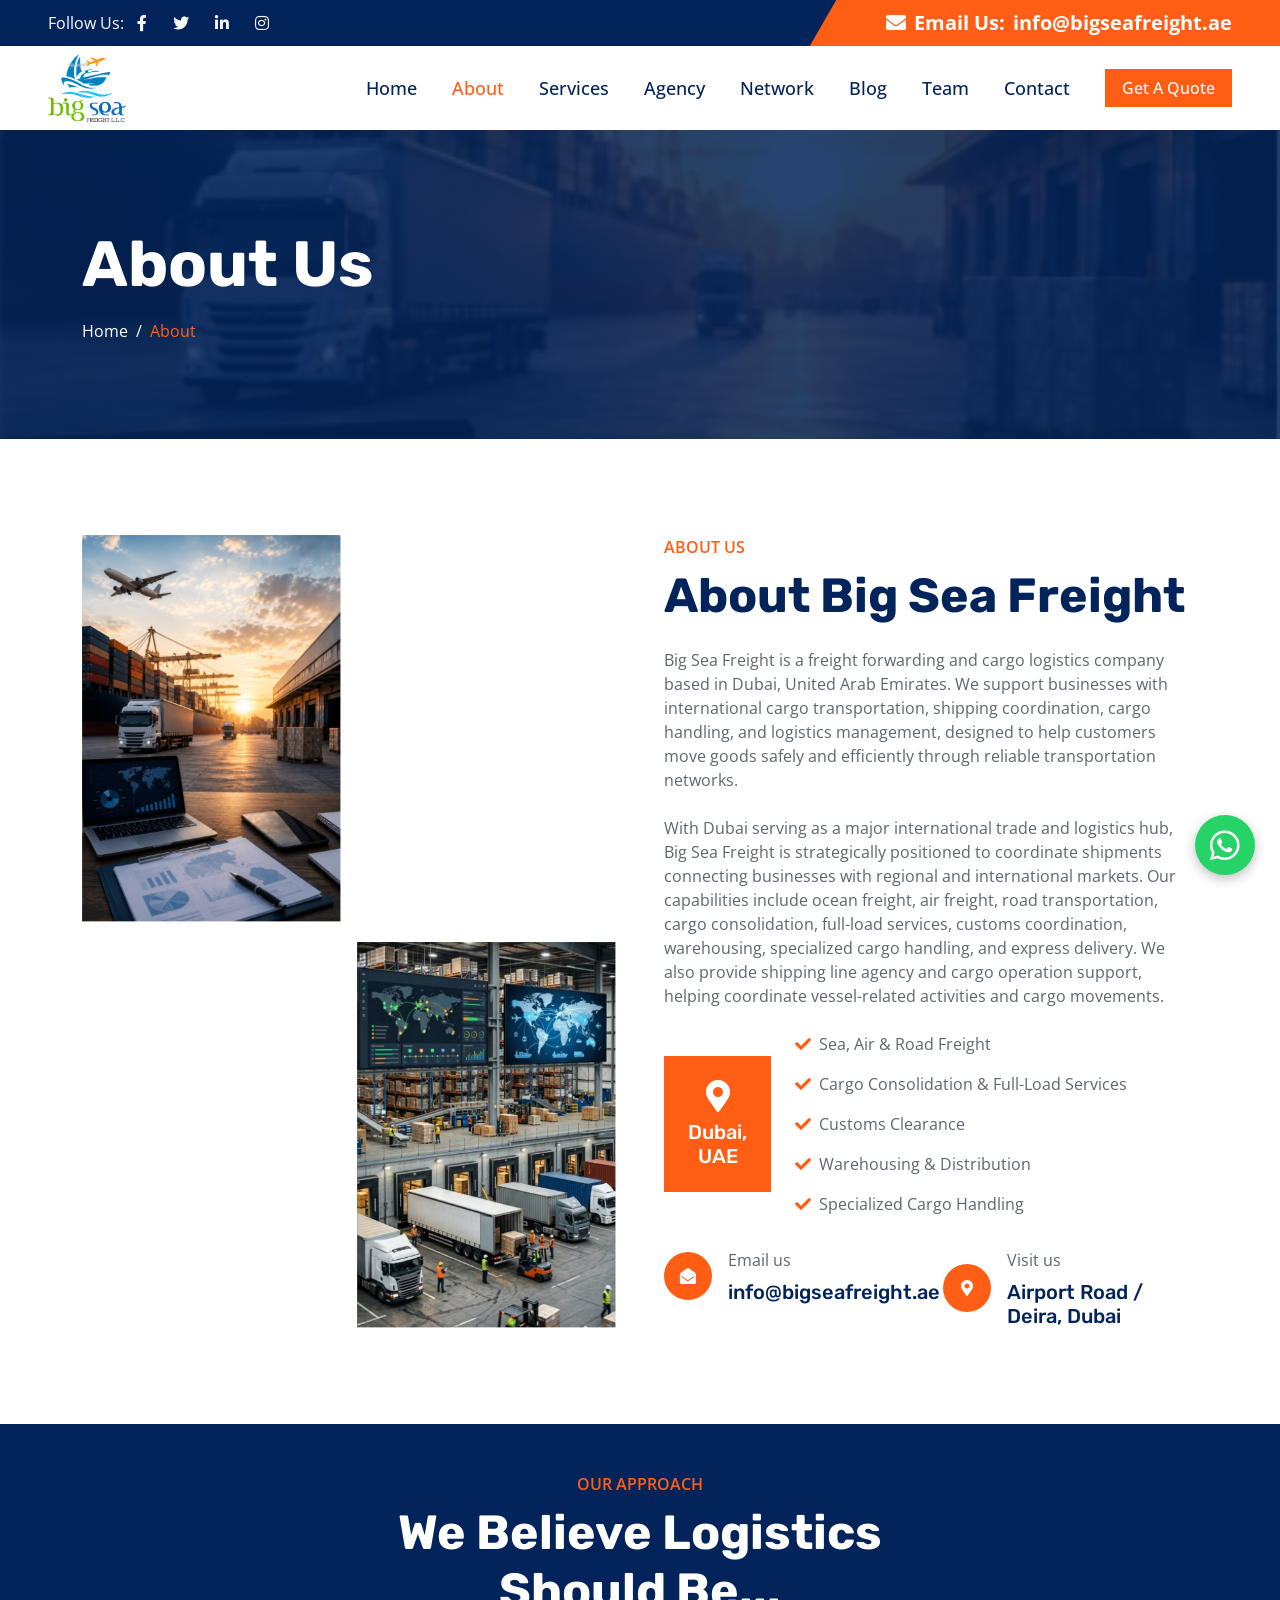
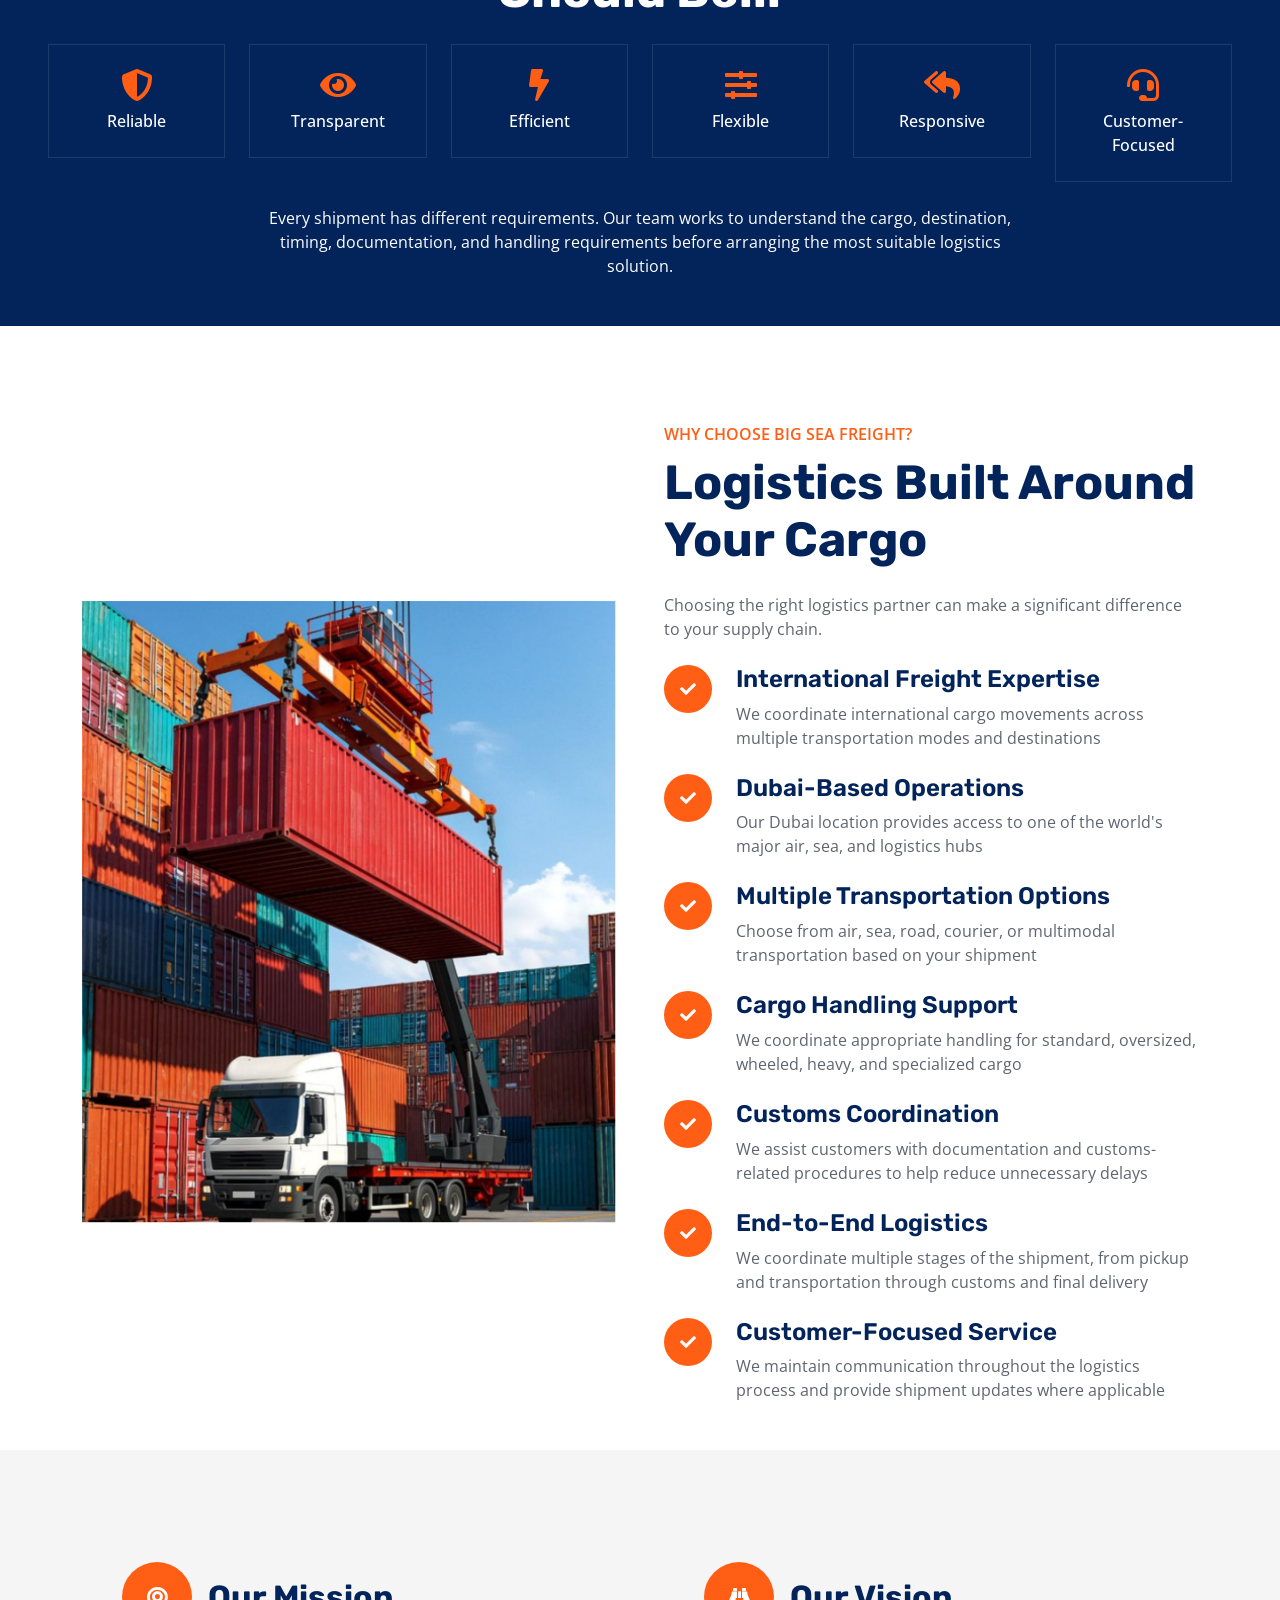
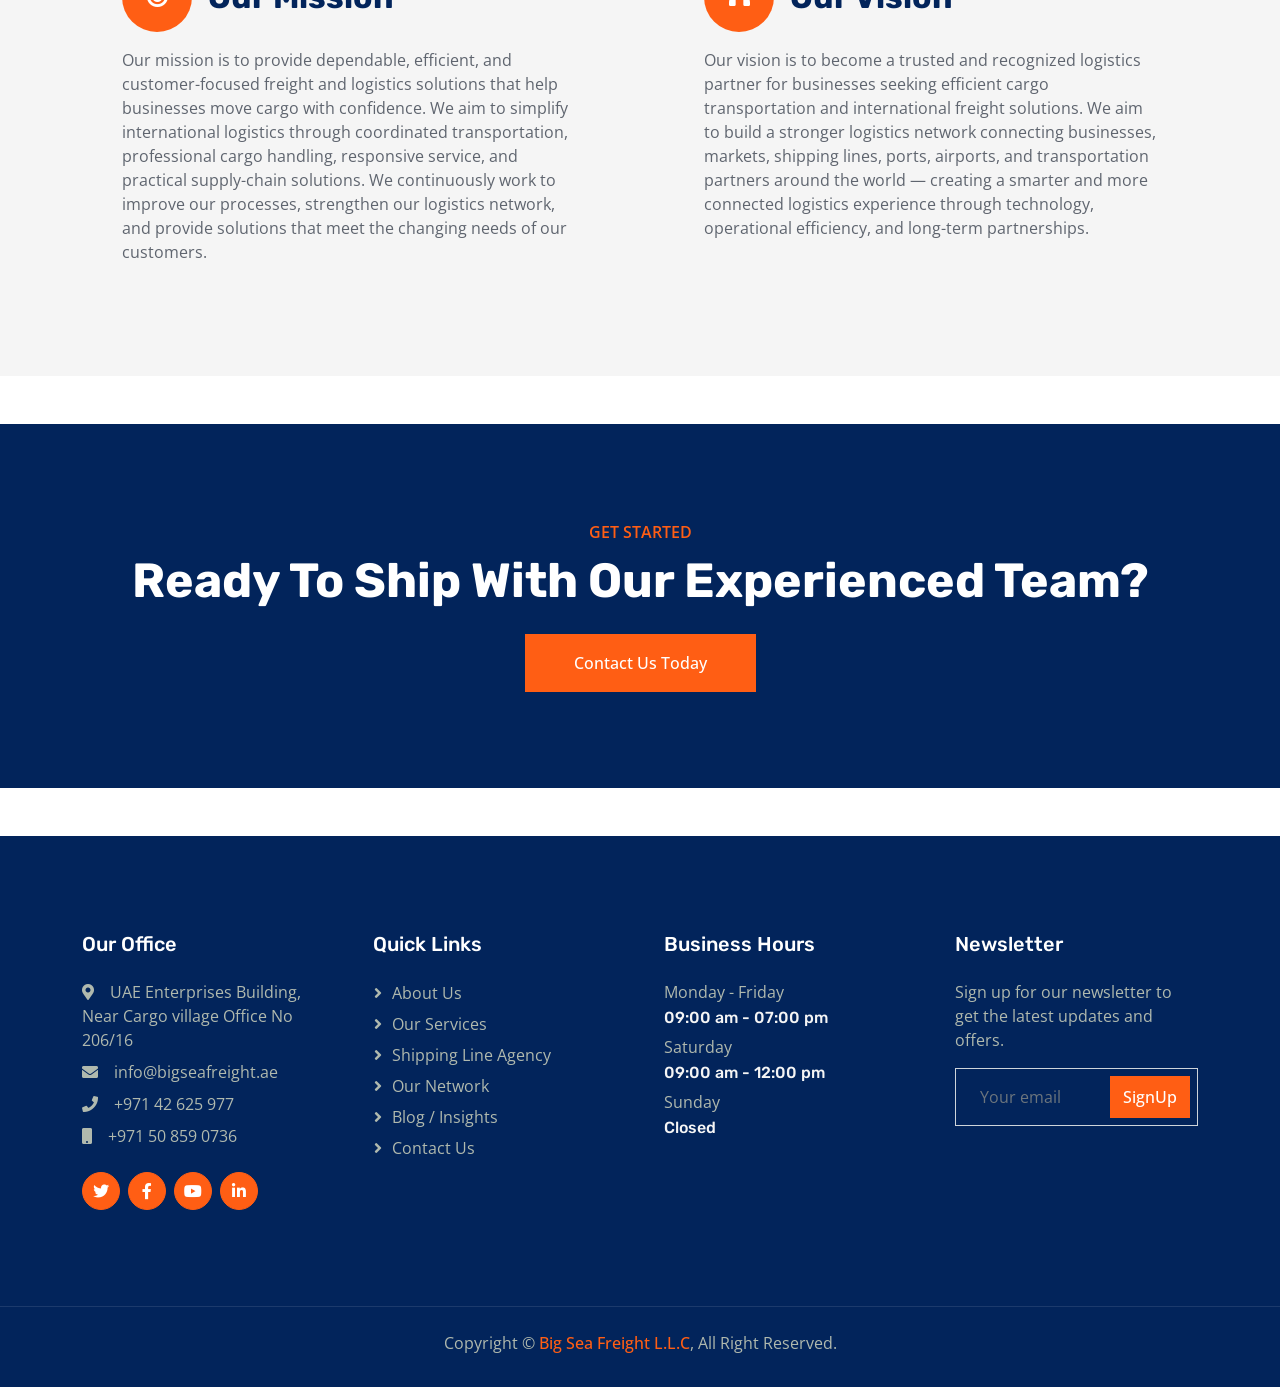
==== about.html @ 1bedec42 "Replace repository files with latest local files" ====
<!DOCTYPE html>
<html lang="en">

<head>
    <meta charset="utf-8">
    <title>About Us - Big Sea Freight</title>
    <meta content="width=device-width, initial-scale=1.0" name="viewport">
    <meta content="Big Sea Freight is a Dubai-based freight forwarding and cargo logistics company supporting international shipping, shipping line agency, and end-to-end logistics." name="description">

    <!-- Favicon -->
    <link href="img/favicon.ico" rel="icon">
    <link href="img/apple-touch-icon.png" rel="apple-touch-icon">

    <!-- Google Web Fonts -->
    <link rel="preconnect" href="https://fonts.googleapis.com">
    <link rel="preconnect" href="https://fonts.gstatic.com" crossorigin>
    <link href="https://fonts.googleapis.com/css2?family=Open+Sans:wght@400;500;600&family=Rubik:wght@500;600;700&display=swap" rel="stylesheet">

    <!-- Icon Font Stylesheet -->
    <link href="https://cdnjs.cloudflare.com/ajax/libs/font-awesome/5.10.0/css/all.min.css" rel="stylesheet">
    <link href="https://cdn.jsdelivr.net/npm/bootstrap-icons@1.4.1/font/bootstrap-icons.css" rel="stylesheet">

    <!-- Libraries Stylesheet -->
    <link href="lib/animate/animate.min.css" rel="stylesheet">

    <!-- Customized Bootstrap Stylesheet -->
    <link href="css/bootstrap.min.css" rel="stylesheet">

    <!-- Template Stylesheet -->
    <link href="css/style.css" rel="stylesheet">
</head>

<body>
    <!-- Spinner Start -->
    <div id="spinner" class="show bg-white position-fixed translate-middle w-100 vh-100 top-50 start-50 d-flex align-items-center justify-content-center">
        <div class="spinner-border text-primary" role="status" style="width: 3rem; height: 3rem;"></div>
    </div>
    <!-- Spinner End -->


    <!-- Topbar Start -->
    <div class="container-fluid bg-dark px-0">
        <div class="row g-0 d-none d-lg-flex">
            <div class="col-lg-6 ps-5 text-start">
                <div class="h-100 d-inline-flex align-items-center text-white">
                    <span>Follow Us:</span>
                    <a class="btn btn-link text-light" href=""><i class="fab fa-facebook-f"></i></a>
                    <a class="btn btn-link text-light" href=""><i class="fab fa-twitter"></i></a>
                    <a class="btn btn-link text-light" href=""><i class="fab fa-linkedin-in"></i></a>
                    <a class="btn btn-link text-light" href=""><i class="fab fa-instagram"></i></a>
                </div>
            </div>
            <div class="col-lg-6 text-end">
                <div class="h-100 topbar-right d-inline-flex align-items-center text-white py-2 px-5">
                    <span class="fs-5 fw-bold me-2"><i class="fa fa-envelope me-2"></i>Email Us:</span>

                    <span class="fs-5 fw-bold">info@bigseafreight.ae</span>

                </div>
            </div>
        </div>
    </div>
    <!-- Topbar End -->


    <!-- Navbar Start -->
    <nav class="navbar navbar-expand-lg bg-white navbar-light sticky-top py-0 pe-5">
        <a href="index.html" class="navbar-brand logo-brand ps-5 me-0">
            <img src="img/logo.png" alt="Big Sea Freight L.L.C" class="logo-img">
        </a>
        <button type="button" class="navbar-toggler me-0" data-bs-toggle="collapse" data-bs-target="#navbarCollapse">
            <span class="navbar-toggler-icon"></span>
        </button>
        <div class="collapse navbar-collapse" id="navbarCollapse">
            <div class="navbar-nav ms-auto p-4 p-lg-0">
                <a href="index.html" class="nav-item nav-link">Home</a>
                <a href="about.html" class="nav-item nav-link active">About</a>
                <a href="service.html" class="nav-item nav-link">Services</a>
                <a href="shipping-line-agency.html" class="nav-item nav-link">Agency</a>
                <a href="project.html" class="nav-item nav-link">Network</a>
                <a href="blog.html" class="nav-item nav-link">Blog</a>
                <a href="team.html" class="nav-item nav-link">Team</a>
                <a href="contact.html" class="nav-item nav-link">Contact</a>
            </div>
            <a href="contact.html" class="btn btn-primary px-3 d-none d-lg-block">Get A Quote</a>
        </div>
    </nav>
    <!-- Navbar End -->


    <!-- Header Start -->
    <div class="container-fluid page-header py-5 mb-5" style="background: linear-gradient(rgba(2, 36, 91, .85), rgba(2, 36, 91, .85)), url(img/about-1.jpg) center center / cover no-repeat;">
        <div class="container py-5">
            <h1 class="display-3 text-white mb-3">About Us</h1>
            <nav aria-label="breadcrumb">
                <ol class="breadcrumb mb-0">
                    <li class="breadcrumb-item"><a class="text-white" href="index.html">Home</a></li>
                    <li class="breadcrumb-item text-primary active" aria-current="page">About</li>
                </ol>
            </nav>
        </div>
    </div>
    <!-- Header End -->

    <!-- About Start -->
    <div class="container-fluid py-5">
        <div class="container">
            <div class="row g-5">
                <div class="col-lg-6">
                    <div class="row gx-3 h-100">
                        <div class="col-6 align-self-start wow fadeInUp" data-wow-delay="0.1s">
                            <img class="img-fluid" src="img/about-1.jpg">
                        </div>
                        <div class="col-6 align-self-end wow fadeInDown" data-wow-delay="0.1s">
                            <img class="img-fluid" src="img/about-2.jpg">
                        </div>
                    </div>
                </div>
                <div class="col-lg-6 wow fadeIn" data-wow-delay="0.5s">
                    <p class="fw-medium text-uppercase text-primary mb-2">About Us</p>
                    <h1 class="display-5 mb-4">About Big Sea Freight</h1>
                    <p class="mb-4">Big Sea Freight is a freight forwarding and cargo logistics company based in Dubai, United Arab Emirates. We support businesses with international cargo transportation, shipping coordination, cargo handling, and logistics management, designed to help customers move goods safely and efficiently through reliable transportation networks.</p>
                    <p class="mb-4">With Dubai serving as a major international trade and logistics hub, Big Sea Freight is strategically positioned to coordinate shipments connecting businesses with regional and international markets. Our capabilities include ocean freight, air freight, road transportation, cargo consolidation, full-load services, customs coordination, warehousing, specialized cargo handling, and express delivery. We also provide shipping line agency and cargo operation support, helping coordinate vessel-related activities and cargo movements.</p>
                    <div class="d-flex align-items-center mb-4">
                        <div class="flex-shrink-0 bg-primary p-4 text-center">
                            <i class="fa fa-map-marker-alt fa-2x text-white mb-2"></i>
                            <h5 class="text-white mb-0">Dubai,</h5>
                            <h5 class="text-white mb-0">UAE</h5>
                        </div>
                        <div class="ms-4">
                            <p><i class="fa fa-check text-primary me-2"></i>Sea, Air & Road Freight</p>
                            <p><i class="fa fa-check text-primary me-2"></i>Cargo Consolidation & Full-Load Services</p>
                            <p><i class="fa fa-check text-primary me-2"></i>Customs Clearance</p>
                            <p><i class="fa fa-check text-primary me-2"></i>Warehousing & Distribution</p>
                            <p class="mb-0"><i class="fa fa-check text-primary me-2"></i>Specialized Cargo Handling</p>
                        </div>
                    </div>
                    <div class="row pt-2">
                        <div class="col-sm-6">
                            <div class="d-flex align-items-center">
                                <div class="flex-shrink-0 btn-lg-square rounded-circle bg-primary">
                                    <i class="fa fa-envelope-open text-white"></i>
                                </div>
                                <div class="ms-3">
                                    <p class="mb-2">Email us</p>

                                    <h5 class="mb-0">info@bigseafreight.ae</h5>

                                </div>
                            </div>
                        </div>
                        <div class="col-sm-6">
                            <div class="d-flex align-items-center">
                                <div class="flex-shrink-0 btn-lg-square rounded-circle bg-primary">
                                    <i class="fa fa-map-marker-alt text-white"></i>
                                </div>
                                <div class="ms-3">
                                    <p class="mb-2">Visit us</p>
                                    <h5 class="mb-0">Airport Road / Deira, Dubai</h5>
                                </div>
                            </div>
                        </div>
                    </div>
                </div>
            </div>
        </div>
    </div>
    <!-- About End -->


    <!-- Facts / Approach Start -->
    <div class="container-fluid facts my-5 p-5">
        <div class="text-center mx-auto pb-4" style="max-width: 600px;">
            <p class="fw-medium text-uppercase text-primary mb-2">Our Approach</p>
            <h1 class="display-5 text-white mb-0">We Believe Logistics Should Be...</h1>
        </div>
        <div class="row g-4">
            <div class="col-6 col-md-4 col-xl-2 wow fadeIn" data-wow-delay="0.1s">
                <div class="text-center border p-4">
                    <i class="fa fa-shield-alt fa-2x text-primary mb-2"></i>
                    <span class="fs-6 fw-semi-bold text-white d-block">Reliable</span>
                </div>
            </div>
            <div class="col-6 col-md-4 col-xl-2 wow fadeIn" data-wow-delay="0.2s">
                <div class="text-center border p-4">
                    <i class="fa fa-eye fa-2x text-primary mb-2"></i>
                    <span class="fs-6 fw-semi-bold text-white d-block">Transparent</span>
                </div>
            </div>
            <div class="col-6 col-md-4 col-xl-2 wow fadeIn" data-wow-delay="0.3s">
                <div class="text-center border p-4">
                    <i class="fa fa-bolt fa-2x text-primary mb-2"></i>
                    <span class="fs-6 fw-semi-bold text-white d-block">Efficient</span>
                </div>
            </div>
            <div class="col-6 col-md-4 col-xl-2 wow fadeIn" data-wow-delay="0.4s">
                <div class="text-center border p-4">
                    <i class="fa fa-sliders-h fa-2x text-primary mb-2"></i>
                    <span class="fs-6 fw-semi-bold text-white d-block">Flexible</span>
                </div>
            </div>
            <div class="col-6 col-md-4 col-xl-2 wow fadeIn" data-wow-delay="0.5s">
                <div class="text-center border p-4">
                    <i class="fa fa-reply-all fa-2x text-primary mb-2"></i>
                    <span class="fs-6 fw-semi-bold text-white d-block">Responsive</span>
                </div>
            </div>
            <div class="col-6 col-md-4 col-xl-2 wow fadeIn" data-wow-delay="0.6s">
                <div class="text-center border p-4">
                    <i class="fa fa-headset fa-2x text-primary mb-2"></i>
                    <span class="fs-6 fw-semi-bold text-white d-block">Customer-Focused</span>
                </div>
            </div>
        </div>
        <p class="text-white text-center mx-auto mt-4 mb-0" style="max-width: 750px;">Every shipment has different requirements. Our team works to understand the cargo, destination, timing, documentation, and handling requirements before arranging the most suitable logistics solution.</p>
    </div>
    <!-- Facts / Approach End -->


    <!-- Features Start -->
    <div class="container-fluid py-5">
        <div class="container">
            <div class="row g-5 align-items-center">
                <div class="col-lg-6 wow fadeInUp" data-wow-delay="0.1s">
                    <img class="img-fluid w-100" src="img/feature.jpg" alt="">
                </div>
                <div class="col-lg-6 wow fadeInUp" data-wow-delay="0.5s">
                    <p class="fw-medium text-uppercase text-primary mb-2">Why Choose Big Sea Freight?</p>
                    <h1 class="display-5 mb-4">Logistics Built Around Your Cargo</h1>
                    <p class="mb-4">Choosing the right logistics partner can make a significant difference to your supply chain.</p>
                    <div class="row gy-4">
                        <div class="col-12">
                            <div class="d-flex">
                                <div class="flex-shrink-0 btn-lg-square rounded-circle bg-primary">
                                    <i class="fa fa-check text-white"></i>
                                </div>
                                <div class="ms-4">
                                    <h4>International Freight Expertise</h4>
                                    <span>We coordinate international cargo movements across multiple transportation modes and destinations</span>
                                </div>
                            </div>
                        </div>
                        <div class="col-12">
                            <div class="d-flex">
                                <div class="flex-shrink-0 btn-lg-square rounded-circle bg-primary">
                                    <i class="fa fa-check text-white"></i>
                                </div>
                                <div class="ms-4">
                                    <h4>Dubai-Based Operations</h4>
                                    <span>Our Dubai location provides access to one of the world's major air, sea, and logistics hubs</span>
                                </div>
                            </div>
                        </div>
                        <div class="col-12">
                            <div class="d-flex">
                                <div class="flex-shrink-0 btn-lg-square rounded-circle bg-primary">
                                    <i class="fa fa-check text-white"></i>
                                </div>
                                <div class="ms-4">
                                    <h4>Multiple Transportation Options</h4>
                                    <span>Choose from air, sea, road, courier, or multimodal transportation based on your shipment</span>
                                </div>
                            </div>
                        </div>
                        <div class="col-12">
                            <div class="d-flex">
                                <div class="flex-shrink-0 btn-lg-square rounded-circle bg-primary">
                                    <i class="fa fa-check text-white"></i>
                                </div>
                                <div class="ms-4">
                                    <h4>Cargo Handling Support</h4>
                                    <span>We coordinate appropriate handling for standard, oversized, wheeled, heavy, and specialized cargo</span>
                                </div>
                            </div>
                        </div>
                        <div class="col-12">
                            <div class="d-flex">
                                <div class="flex-shrink-0 btn-lg-square rounded-circle bg-primary">
                                    <i class="fa fa-check text-white"></i>
                                </div>
                                <div class="ms-4">
                                    <h4>Customs Coordination</h4>
                                    <span>We assist customers with documentation and customs-related procedures to help reduce unnecessary delays</span>
                                </div>
                            </div>
                        </div>
                        <div class="col-12">
                            <div class="d-flex">
                                <div class="flex-shrink-0 btn-lg-square rounded-circle bg-primary">
                                    <i class="fa fa-check text-white"></i>
                                </div>
                                <div class="ms-4">
                                    <h4>End-to-End Logistics</h4>
                                    <span>We coordinate multiple stages of the shipment, from pickup and transportation through customs and final delivery</span>
                                </div>
                            </div>
                        </div>
                        <div class="col-12">
                            <div class="d-flex">
                                <div class="flex-shrink-0 btn-lg-square rounded-circle bg-primary">
                                    <i class="fa fa-check text-white"></i>
                                </div>
                                <div class="ms-4">
                                    <h4>Customer-Focused Service</h4>
                                    <span>We maintain communication throughout the logistics process and provide shipment updates where applicable</span>
                                </div>
                            </div>
                        </div>
                    </div>
                </div>
            </div>
        </div>
    </div>
    <!-- Features End -->


    <!-- Mission & Vision Start -->
    <div class="container-fluid py-5 bg-light">
        <div class="container py-4">
            <div class="row g-5">
                <div class="col-lg-6 wow fadeInUp" data-wow-delay="0.1s">
                    <div class="service-block h-100">
                        <div class="d-flex align-items-center mb-3">
                            <div class="icon-circle me-3">
                                <i class="fa fa-bullseye fa-lg text-white"></i>
                            </div>
                            <h2 class="mb-0">Our Mission</h2>
                        </div>
                        <p class="mb-0">Our mission is to provide dependable, efficient, and customer-focused freight and logistics solutions that help businesses move cargo with confidence. We aim to simplify international logistics through coordinated transportation, professional cargo handling, responsive service, and practical supply-chain solutions. We continuously work to improve our processes, strengthen our logistics network, and provide solutions that meet the changing needs of our customers.</p>
                    </div>
                </div>
                <div class="col-lg-6 wow fadeInUp" data-wow-delay="0.3s">
                    <div class="service-block h-100">
                        <div class="d-flex align-items-center mb-3">
                            <div class="icon-circle me-3">
                                <i class="fa fa-binoculars fa-lg text-white"></i>
                            </div>
                            <h2 class="mb-0">Our Vision</h2>
                        </div>
                        <p class="mb-0">Our vision is to become a trusted and recognized logistics partner for businesses seeking efficient cargo transportation and international freight solutions. We aim to build a stronger logistics network connecting businesses, markets, shipping lines, ports, airports, and transportation partners around the world — creating a smarter and more connected logistics experience through technology, operational efficiency, and long-term partnerships.</p>
                    </div>
                </div>
            </div>
        </div>
    </div>
    <!-- Mission & Vision End -->


    <!-- CTA Start -->
    <div class="container-fluid bg-dark py-5 my-5">
        <div class="container py-5 text-center">
            <p class="fw-medium text-uppercase text-primary mb-2">Get Started</p>
            <h1 class="display-5 text-white mb-4">Ready To Ship With Our Experienced Team?</h1>
            <a href="contact.html" class="btn btn-primary py-3 px-5">Contact Us Today</a>
        </div>
    </div>
    <!-- CTA End -->


    <a href="https://wa.me/+971508590736"

       class="whatsapp-btn"
       target="_blank"
       aria-label="Chat on WhatsApp">

        <i class="fab fa-whatsapp"></i>

    </a>

    <!-- Footer Start -->
    <div class="container-fluid bg-dark footer mt-5 py-5 wow fadeIn" data-wow-delay="0.1s">
        <div class="container py-5">
            <div class="row g-5">
                <div class="col-lg-3 col-md-6">
                    <h5 class="text-white mb-4">Our Office</h5>

                    <p class="mb-2"><i class="fa fa-map-marker-alt me-3"></i>UAE Enterprises Building,
                    Near Cargo village Office No 206/16</p>
                    <p class="mb-2"><i class="fa fa-envelope me-3"></i>info@bigseafreight.ae</p>
                    <p class="mb-2"><i class="fa fa-phone me-3"></i>+971 42 625 977</p>
                    <p class="mb-2"><i class="fa fa-mobile me-3"></i>+971 50 859 0736</p>

                    <div class="d-flex pt-3">
                        <a class="btn btn-square btn-primary rounded-circle me-2" href=""><i class="fab fa-twitter"></i></a>
                        <a class="btn btn-square btn-primary rounded-circle me-2" href=""><i class="fab fa-facebook-f"></i></a>
                        <a class="btn btn-square btn-primary rounded-circle me-2" href=""><i class="fab fa-youtube"></i></a>
                        <a class="btn btn-square btn-primary rounded-circle me-2" href=""><i class="fab fa-linkedin-in"></i></a>
                    </div>
                </div>
                <div class="col-lg-3 col-md-6">
                    <h5 class="text-white mb-4">Quick Links</h5>
                    <a class="btn btn-link" href="about.html">About Us</a>
                    <a class="btn btn-link" href="service.html">Our Services</a>
                    <a class="btn btn-link" href="shipping-line-agency.html">Shipping Line Agency</a>
                    <a class="btn btn-link" href="project.html">Our Network</a>
                    <a class="btn btn-link" href="blog.html">Blog / Insights</a>
                    <a class="btn btn-link" href="contact.html">Contact Us</a>
                </div>
                <div class="col-lg-3 col-md-6">
                    <h5 class="text-white mb-4">Business Hours</h5>
                    <p class="mb-1">Monday - Friday</p>
                    <h6 class="text-light">09:00 am - 07:00 pm</h6>
                    <p class="mb-1">Saturday</p>
                    <h6 class="text-light">09:00 am - 12:00 pm</h6>
                    <p class="mb-1">Sunday</p>
                    <h6 class="text-light">Closed</h6>
                </div>
                <div class="col-lg-3 col-md-6">
                    <h5 class="text-white mb-4">Newsletter</h5>
                    <p>Sign up for our newsletter to get the latest updates and offers.</p>
                    <div class="position-relative w-100">
                        <input class="form-control bg-transparent w-100 py-3 ps-4 pe-5" type="text" placeholder="Your email">
                        <button type="button" class="btn btn-primary py-2 position-absolute top-0 end-0 mt-2 me-2">SignUp</button>
                    </div>
                </div>
            </div>
        </div>
    </div>
    <!-- Footer End -->


    <!-- Copyright Start -->
    <div class="container-fluid copyright bg-dark py-4">
        <div class="container text-center">
            <p class="mb-2">Copyright &copy; <a class="fw-semi-bold" href="index.html">Big Sea Freight L.L.C</a>, All Right Reserved.</p>
            <!--/*** The author’s attribution link below must remain intact on your website. ***/-->
            <!--/*** If you wish to remove this credit link, please purchase the Pro Version from https://htmlcodex.com/downloading/?item=2628 ***/-->
            <!-- <p class="mb-0">Designed By <a class="fw-semi-bold" href="https://htmlcodex.com">HTML Codex</a></p> -->
        </div>
    </div>
    <!-- Copyright End -->


    <!-- Back to Top -->
    <a href="#" class="btn btn-lg btn-primary btn-lg-square rounded-circle back-to-top"><i class="bi bi-arrow-up"></i></a>


    <!-- JavaScript Libraries -->
    <script src="https://code.jquery.com/jquery-3.4.1.min.js"></script>
    <script src="https://cdn.jsdelivr.net/npm/bootstrap@5.0.0/dist/js/bootstrap.bundle.min.js"></script>
    <script src="lib/wow/wow.min.js"></script>
    <script src="lib/easing/easing.min.js"></script>
    <script src="lib/waypoints/waypoints.min.js"></script>

    <!-- Template Javascript -->
    <script src="js/main.js"></script>
</body>

</html>
---- css/style.css ----
/********** Template CSS **********/
:root {
    --primary: #FF5E14;
    --secondary: #5F656F;
    --light: #F5F5F5;
    --dark: #02245B;
}

.back-to-top {
    position: fixed;
    display: none;
    right: 30px;
    bottom: 30px;
    z-index: 99;
}

h1,
h2,
.h1,
.h2,
.fw-bold {
    font-weight: 700 !important;
}

h3,
h4,
.h3,
.h4,
.fw-medium {
    font-weight: 600 !important;
}

h5,
h6,
.h5,
.h6,
.fw-semi-bold {
    font-weight: 500 !important;
}


/*** Spinner ***/
#spinner {
    opacity: 0;
    visibility: hidden;
    transition: opacity .5s ease-out, visibility 0s linear .5s;
    z-index: 99999;
}

#spinner.show {
    transition: opacity .5s ease-out, visibility 0s linear 0s;
    visibility: visible;
    opacity: 1;
}








/* WhatsApp Floating Button */
.whatsapp-btn {
    position: fixed;

    right: 25px;
    bottom: 25px;

    width: 60px;
    height: 60px;

    background: #25D366;
    color: #fff;

    border-radius: 50%;

    display: flex;
    align-items: center;
    justify-content: center;

    text-decoration: none;

    font-size: 34px;

    box-shadow: 0 4px 12px rgba(0, 0, 0, 0.25);

    z-index: 9999;

    transition: all 0.3s ease;
}


/* Hover Effect */
.whatsapp-btn:hover {
    background: #128C7E;
    transform: scale(1.1);
}


/* Mobile */
@media (max-width: 600px) {

    .whatsapp-btn {
        width: 55px;
        height: 55px;

        right: 18px;
        bottom: 18px;

        font-size: 30px;
    }

}














/*** Button ***/
.btn {
    transition: .5s;
    font-weight: 500;
}

.btn-primary,
.btn-outline-primary:hover {
    color: #FFFFFF;
}

.btn-square {
    width: 38px;
    height: 38px;
}

.btn-sm-square {
    width: 32px;
    height: 32px;
}

.btn-lg-square {
    width: 48px;
    height: 48px;
}

.btn-square,
.btn-sm-square,
.btn-lg-square {
    padding: 0;
    display: flex;
    align-items: center;
    justify-content: center;
    font-weight: normal;
}


.topbar-right {
    position: relative;
    background: var(--primary);
}

.topbar-right::before {
    position: absolute;
    content: "";
    width: 30px;
    height: 100%;
    top: 0;
    left: -15px;
    transform: skewX(-30deg);
    background-color: var(--primary);
}


/*** Navbar ***/
.navbar.sticky-top {
    top: -100px;
    transition: .5s;
}

.navbar .navbar-brand {
    position: relative;
    padding-right: 50px;
    height: 75px;
    display: flex;
    align-items: center;
    background: var(--primary);
}

.navbar .navbar-brand::after {
    position: absolute;
    content: "";
    width: 50px;
    height: 100%;
    top: 0;
    right: -25px;
    transform: skewX(-30deg);
    background-color: var(--primary);
}

.navbar .navbar-nav .nav-link {
    margin-right: 35px;
    padding: 20px 0;
    color: var(--dark);
    font-size: 18px;
    font-weight: 500;
    outline: none;
}

.navbar .navbar-nav .nav-link:hover,
.navbar .navbar-nav .nav-link.active {
    color: var(--primary);
}

.navbar .dropdown-toggle::after {
    border: none;
    content: "\f107";
    font-family: "Font Awesome 5 Free";
    font-weight: 900;
    vertical-align: middle;
    margin-left: 8px;
}

@media (max-width: 991.98px) {
    .navbar .navbar-nav .nav-link  {
        margin-right: 0;
        padding: 10px 0;
    }

    .navbar .navbar-nav {
        border-top: 1px solid #EEEEEE;
    }
}

@media (min-width: 992px) {
    .navbar .nav-item .dropdown-menu {
        display: block;
        border: none;
        margin-top: 0;
        top: 150%;
        opacity: 0;
        visibility: hidden;
        transition: .5s;
    }

    .navbar .nav-item:hover .dropdown-menu {
        top: 100%;
        visibility: visible;
        transition: .5s;
        opacity: 1;
    }
}


/*** Header ***/
.carousel-caption {
    top: 0;
    left: 0;
    right: 0;
    bottom: 0;
    display: flex;
    align-items: center;
    background: linear-gradient(to right, rgba(2, 36, 91, 1) 0%, rgba(2, 36, 91, 0) 100%);
    z-index: 1;
}

.carousel-control-prev,
.carousel-control-next {
    width: 15%;
}

.carousel-control-prev-icon,
.carousel-control-next-icon {
    width: 3.5rem;
    height: 3.5rem;
    background-color: var(--primary);
    border: 15px solid var(--primary);
    border-radius: 3.5rem;
}

@media (max-width: 768px) {
    #header-carousel .carousel-item {
        position: relative;
        min-height: 450px;
    }
    
    #header-carousel .carousel-item img {
        position: absolute;
        width: 100%;
        height: 100%;
        object-fit: cover;
    }
}


/*** Facts ***/
.facts {
    position: relative;
    margin: 6rem 0;
    background: var(--dark);
}

.facts .border {
    border-color: rgba(255, 255, 255, .1) !important;
}


/*** Service ***/
.service-item {
    position: relative;
    margin: 65px 0 25px 0;
    box-shadow: 0 0 45px rgba(0, 0, 0, .07);
}

.service-item .service-img {
    position: absolute;
    padding: 12px;
    width: 130px;
    height: 130px;
    top: -65px;
    left: 50%;
    transform: translateX(-50%);
    background: #FFFFFF;
    box-shadow: 0 0 45px rgba(0, 0, 0, .09);
    z-index: 2;
}

.service-item .service-detail {
    position: absolute;
    width: 100%;
    height: 100%;
    top: 0;
    left: 0;
    overflow: hidden;
    z-index: 1;
}

.service-item .service-title {
    position: absolute;
    padding: 65px 30px 25px 30px;
    width: 100%;
    height: 100%;
    top: 0;
    left: 0;
    display: flex;
    flex-direction: column;
    align-items: center;
    justify-content: center;
    text-align: center;
    background: #FFFFFF;
    transition: .5s;
}

.service-item:hover .service-title {
    top: -100%;
}

.service-item .service-text {
    position: absolute;
    overflow: hidden;
    padding: 65px 30px 25px 30px;
    width: 100%;
    height: 100%;
    top: 100%;
    left: 0;
    display: flex;
    align-items: center;
    text-align: center;
    background: rgba(2, 36, 91, .7);
    transition: .5s;
}

.service-item:hover .service-text {
    top: 0;
}

.service-item .service-text::before {
    position: absolute;
    content: "";
    width: 100%;
    height: 100px;
    top: -100%;
    left: 0;
    transform: skewY(-12deg);
    background: #FFFFFF;
    transition: .5s;
}

.service-item:hover .service-text::before {
    top: -55px;
}

.service-item .btn {
    position: absolute;
    width: 130px;
    height: 50px;
    left: 50%;
    bottom: -25px;
    transform: translateX(-50%);
    display: flex;
    align-items: center;
    justify-content: center;
    color: var(--secondary);
    background: #FFFFFF;
    border: none;
    box-shadow: 0 0 45px rgba(0, 0, 0, .09);
    z-index: 2;
}

.service-item .btn:hover {
    color: #FFFFFF;
    background: var(--primary);
}


/*** Project ***/
.project-item {
    position: relative;
    display: block;
}

.project-item img {
    transition: .5s;
}

.project-item:hover img {
    margin-top: -60px;
}

.project-item .project-title {
    position: absolute;
    padding: 0 15px;
    width: 100%;
    height: 80px;
    bottom: -110px;
    left: 0;
    display: flex;
    align-items: center;
    justify-content: center;
    text-align: center;
    background: var(--dark);
    transition: .5s;
}

.project-item:hover .project-title  {
    bottom: -60px;
}

.project-item .project-title::before {
    position: absolute;
    content: "";
    width: 100%;
    height: 30px;
    top: -15px;
    left: 0;
    transform: skewY(-5deg);
    background: var(--dark);
    transition: .5s;
}


/*** Client ***/
.client-item {
    box-shadow: 0 0 45px rgba(0, 0, 0, .07);
}

.client-logo img {
    width: 100px;
}

.client-logo small {
    display: block;
}

.client-item a {
    transition: .5s;
}

.client-item a:hover {
    color: var(--primary);
    letter-spacing: 1px;
}


/*** Team ***/
.team-item .team-social {
    position: absolute;
    width: 100%;
    height: 100%;
    top: 0;
    left: -100%;
    display: flex;
    align-items: center;
    background: var(--primary);
    transition: .5s;
}

.team-item:hover .team-social {
    left: 0;
}


/*** Footer ***/
.footer {
    color: #B0B9AE;
}

.footer .btn.btn-link {
    display: block;
    margin-bottom: 5px;
    padding: 0;
    text-align: left;
    color: #B0B9AE;
    font-weight: normal;
    text-transform: capitalize;
    transition: .3s;
}

.footer .btn.btn-link::before {
    position: relative;
    content: "\f105";
    font-family: "Font Awesome 5 Free";
    font-weight: 900;
    margin-right: 10px;
}

.footer .btn.btn-link:hover {
    color: var(--light);
    letter-spacing: 1px;
    box-shadow: none;
}

.copyright {
    color: #B0B9AE;
    border-top: 1px solid rgba(255, 255, 255, .1);
}

/*** Inner Page Header (added) ***/
.page-header .breadcrumb-item a {
    color: #FFFFFF;
}
.page-header .breadcrumb-item.active {
    color: var(--primary);
}
.page-header .breadcrumb-item+.breadcrumb-item::before {
    color: #FFFFFF;
}


/*** Big Sea Freight Logo Brand (added) ***/
.navbar .navbar-brand.logo-brand {
    background: transparent;
    padding: 8px 30px 8px 0;
    height: auto;
}
.navbar .navbar-brand.logo-brand::after {
    display: none;
}
.navbar .navbar-brand.logo-brand .logo-img {
    height: 68px;
    width: auto;
    max-width: 220px;
    object-fit: contain;
}
@media (max-width: 991.98px) {
    .navbar .navbar-brand.logo-brand .logo-img {
        height: 54px;
    }
}
.footer .footer-logo {
    height: 60px;
    width: auto;
    margin-bottom: 1rem;
}
.service-item .sub-service-list {
    list-style: none;
    padding: 0;
    margin: 0 0 1rem 0;
    text-align: left;
}
.service-item .sub-service-list li {
    color: #fff;
    font-size: 14px;
    padding: 2px 0;
}
.service-block {
    background: var(--light);
    padding: 40px;
    height: 100%;
}
.service-block .icon-circle {
    width: 70px;
    height: 70px;
    min-width: 70px;
    border-radius: 50%;
    background: var(--primary);
    display: flex;
    align-items: center;
    justify-content: center;
}
.service-block ul.sub-list {
    list-style: none;
    padding: 0;
    margin: 0;
}
.service-block ul.sub-list li {
    padding: 6px 0;
    border-bottom: 1px dashed rgba(0,0,0,.08);
}
.service-block ul.sub-list li:last-child {
    border-bottom: none;
}

/* Category heading for grouped services */
.category-heading {
    border-left: 4px solid var(--primary);
    padding-left: 16px;
    margin-bottom: 2rem;
}

/* Compact mini service card (used for grouped services on Services page) */
.mini-service-card {
    background: var(--light);
    padding: 30px;
    height: 100%;
    border-top: 3px solid var(--primary);
    transition: .3s;
}
.mini-service-card:hover {
    box-shadow: 0 10px 30px rgba(2, 36, 91, .1);
    transform: translateY(-4px);
}
.mini-service-card .icon-circle-sm {
    width: 55px;
    height: 55px;
    min-width: 55px;
    border-radius: 50%;
    background: var(--dark);
    display: flex;
    align-items: center;
    justify-content: center;
    margin-bottom: 16px;
}
.mini-service-card ul.sub-list {
    list-style: none;
    padding: 0;
    margin: 12px 0 0 0;
}
.mini-service-card ul.sub-list li {
    padding: 4px 0;
    font-size: 14px;
    color: var(--secondary);
}

/* Inline process flow */
.process-flow {
    display: flex;
    flex-wrap: wrap;
    align-items: center;
    gap: 0;
    padding: 0;
    margin: 14px 0 0 0;
    list-style: none;
}
.process-flow li {
    background: #fff;
    border: 1px solid rgba(2,36,91,.12);
    color: var(--dark);
    font-size: 13px;
    font-weight: 600;
    padding: 6px 14px;
    border-radius: 20px;
    margin: 4px 6px 4px 0;
    white-space: nowrap;
}
.process-flow li i {
    color: var(--primary);
    margin-right: 6px;
}
.process-flow-arrow {
    color: var(--primary);
    margin: 0 2px;
    font-size: 13px;
}

/* Value / approach items */
.value-item {
    text-align: center;
    background: var(--light);
    padding: 30px 15px;
    height: 100%;
}
.value-item i {
    color: var(--primary);
    margin-bottom: 12px;
}

/* Agency capability list */
.agency-list {
    list-style: none;
    padding: 0;
    margin: 0;
}
.agency-list li {
    display: flex;
    align-items: flex-start;
    padding: 10px 0;
    border-bottom: 1px dashed rgba(255,255,255,.15);
    color: #fff;
}
.agency-list li i {
    color: var(--primary);
    margin-right: 12px;
    margin-top: 4px;
}
.agency-list li:last-child {
    border-bottom: none;
}

/* Blog cards */
.blog-card {
    background: #fff;
    box-shadow: 0 5px 20px rgba(0,0,0,.06);
    height: 100%;
    padding: 35px;
    border-bottom: 3px solid var(--primary);
}
.blog-card .blog-topics {
    list-style: none;
    padding: 0;
    margin: 16px 0 0 0;
}
.blog-card .blog-topics li {
    font-size: 14px;
    color: var(--secondary);
    padding: 3px 0;
}
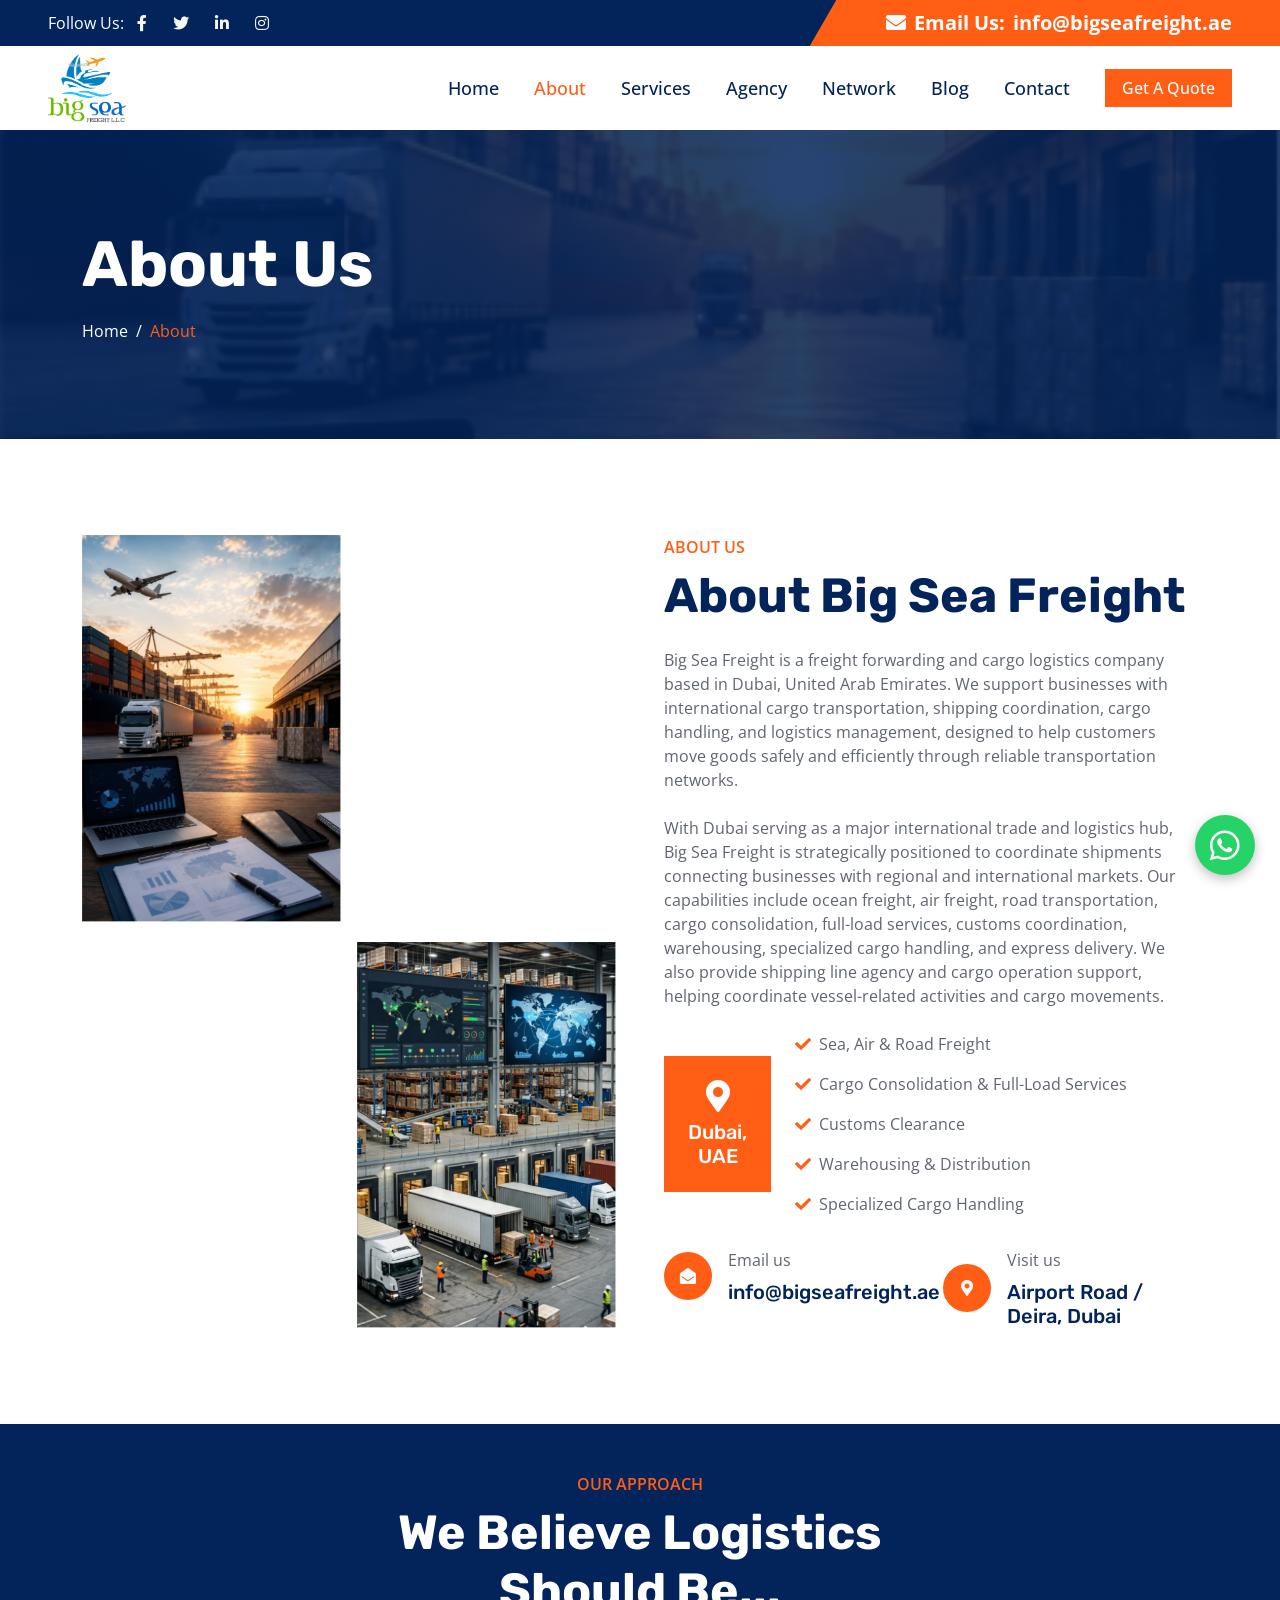
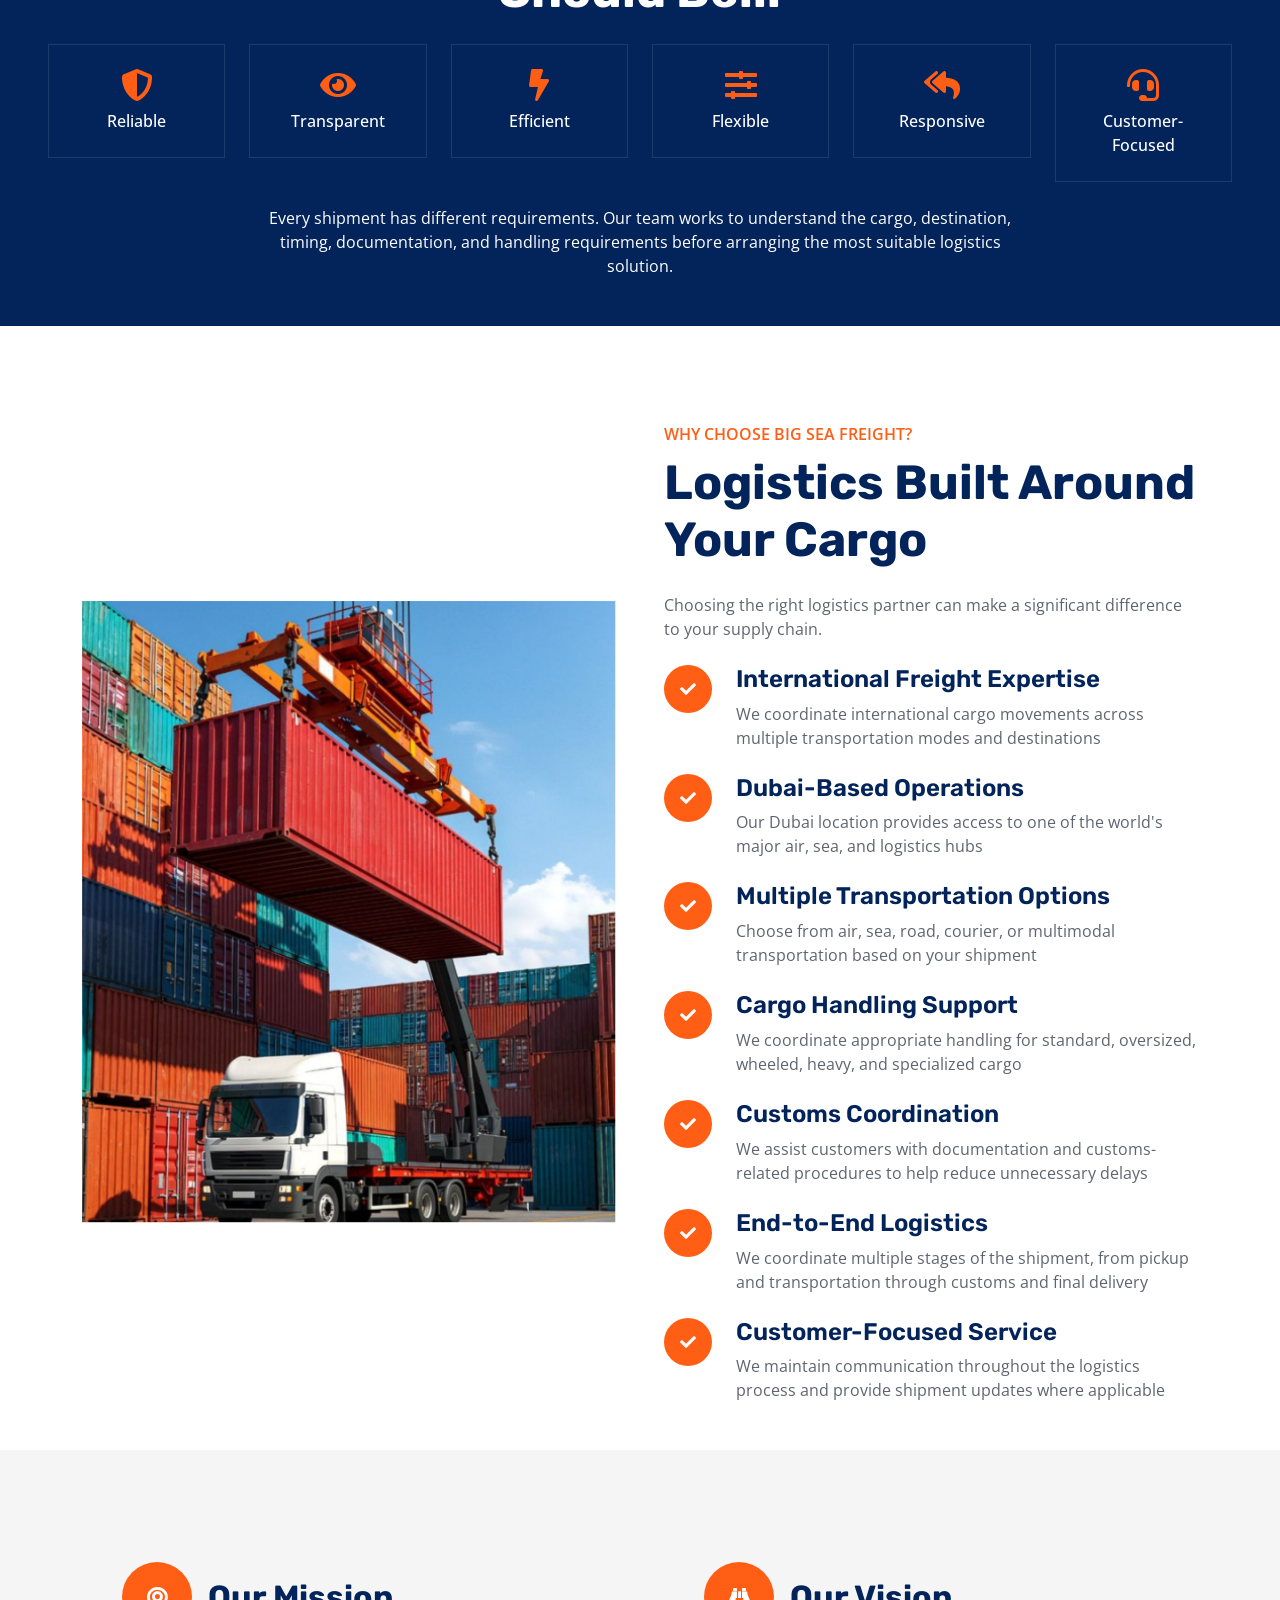
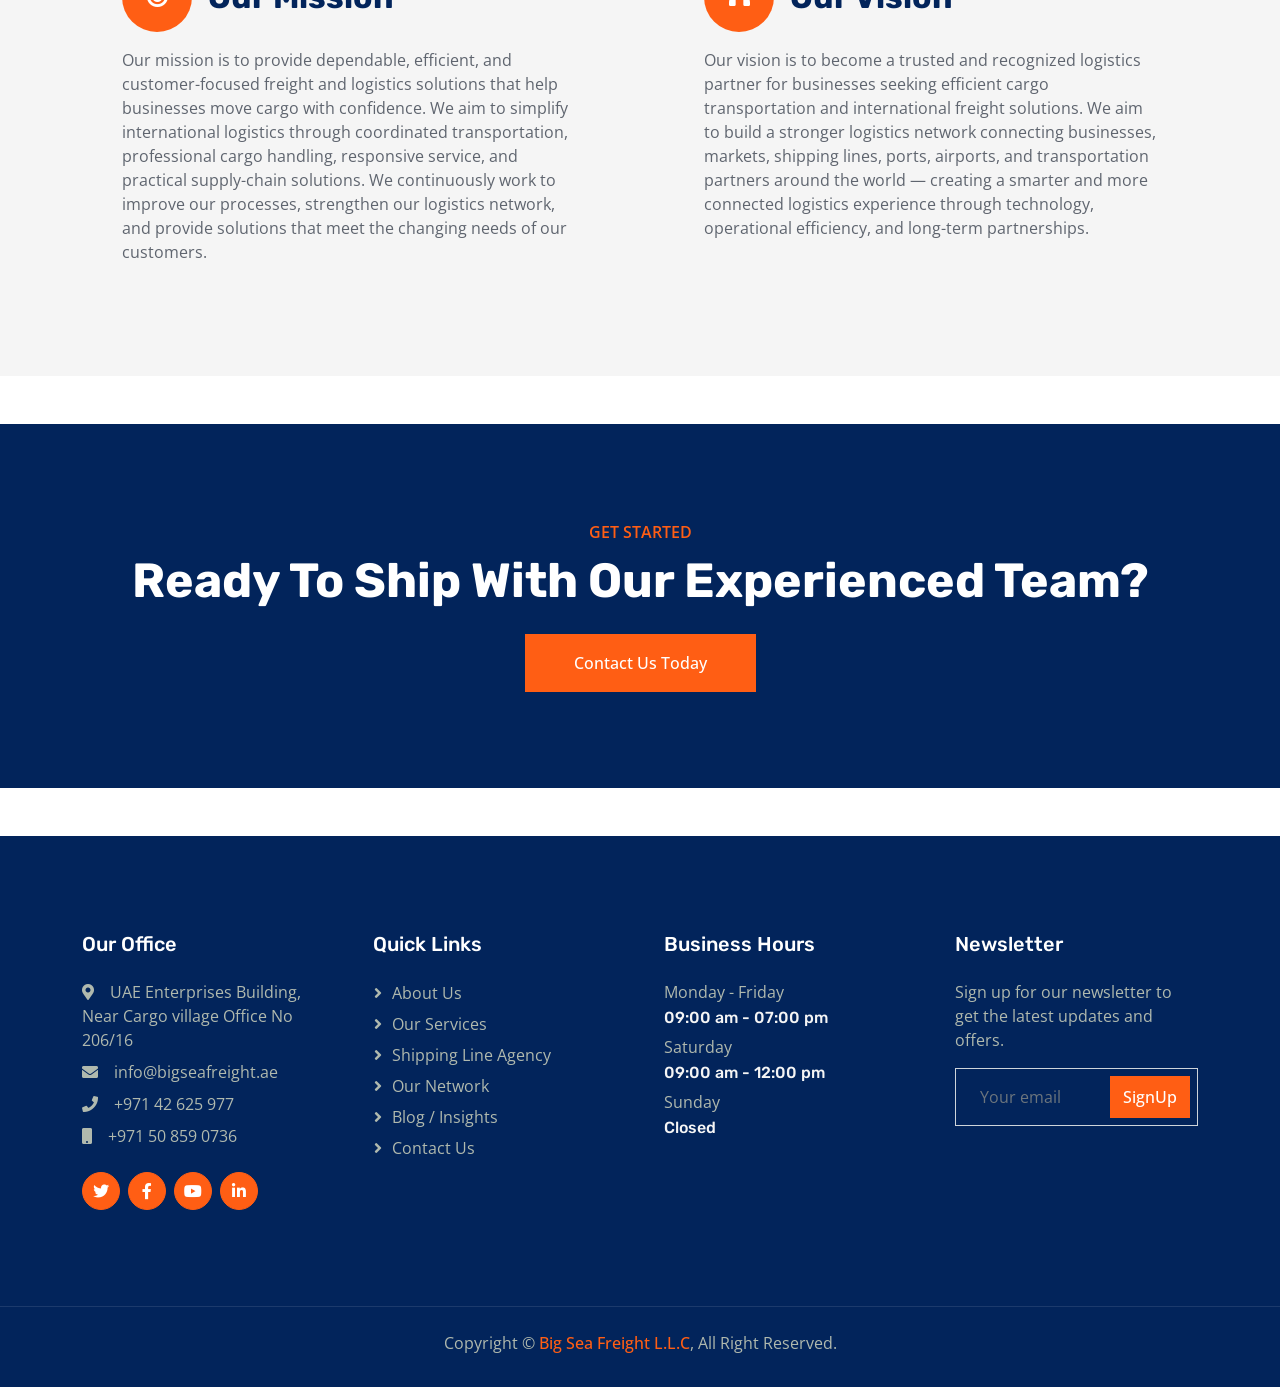
==== commit b28b0f2f: "Disable Team link in about.html Comment out the Team link in the navigation menu." ====
--- a/about.html
+++ b/about.html
@@ -79,7 +79,7 @@
                 <a href="shipping-line-agency.html" class="nav-item nav-link">Agency</a>
                 <a href="project.html" class="nav-item nav-link">Network</a>
                 <a href="blog.html" class="nav-item nav-link">Blog</a>
-                <a href="team.html" class="nav-item nav-link">Team</a>
+                <!-- <a href="team.html" class="nav-item nav-link">Team</a> -->
                 <a href="contact.html" class="nav-item nav-link">Contact</a>
             </div>
             <a href="contact.html" class="btn btn-primary px-3 d-none d-lg-block">Get A Quote</a>
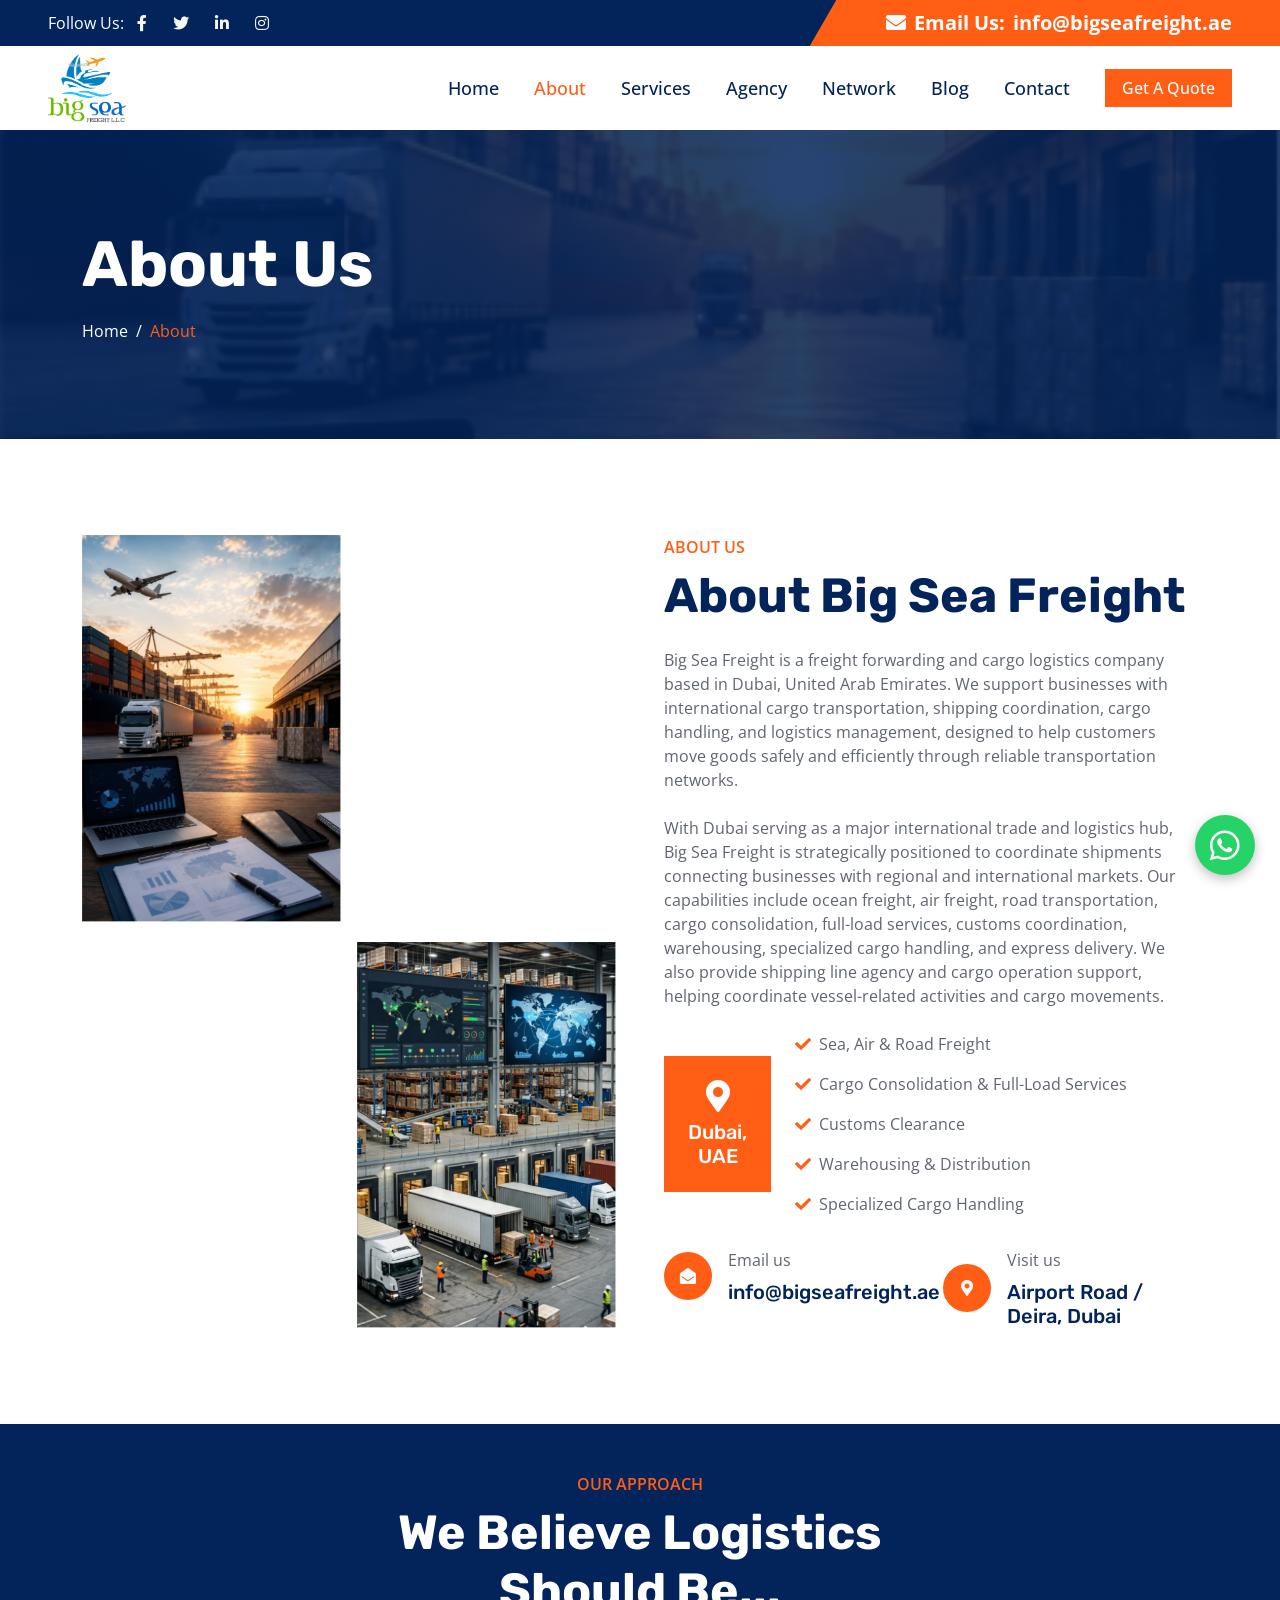
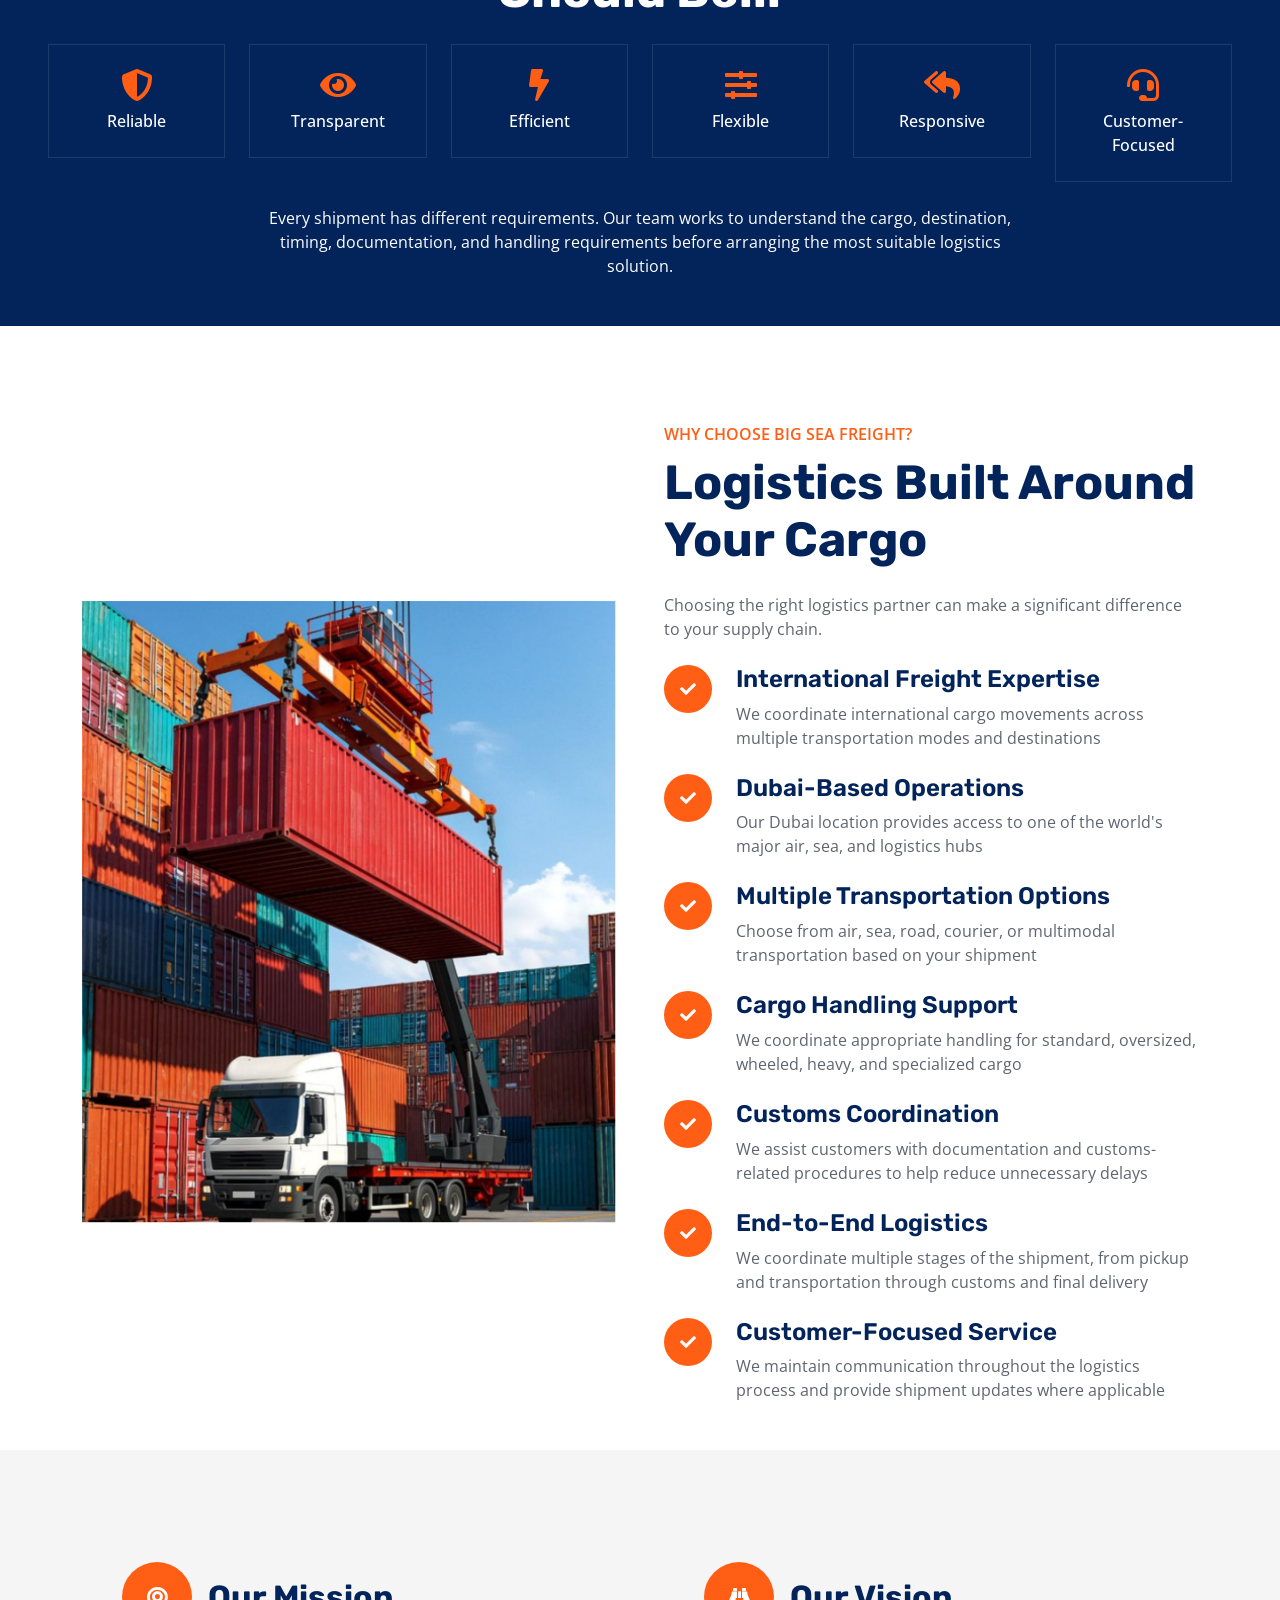
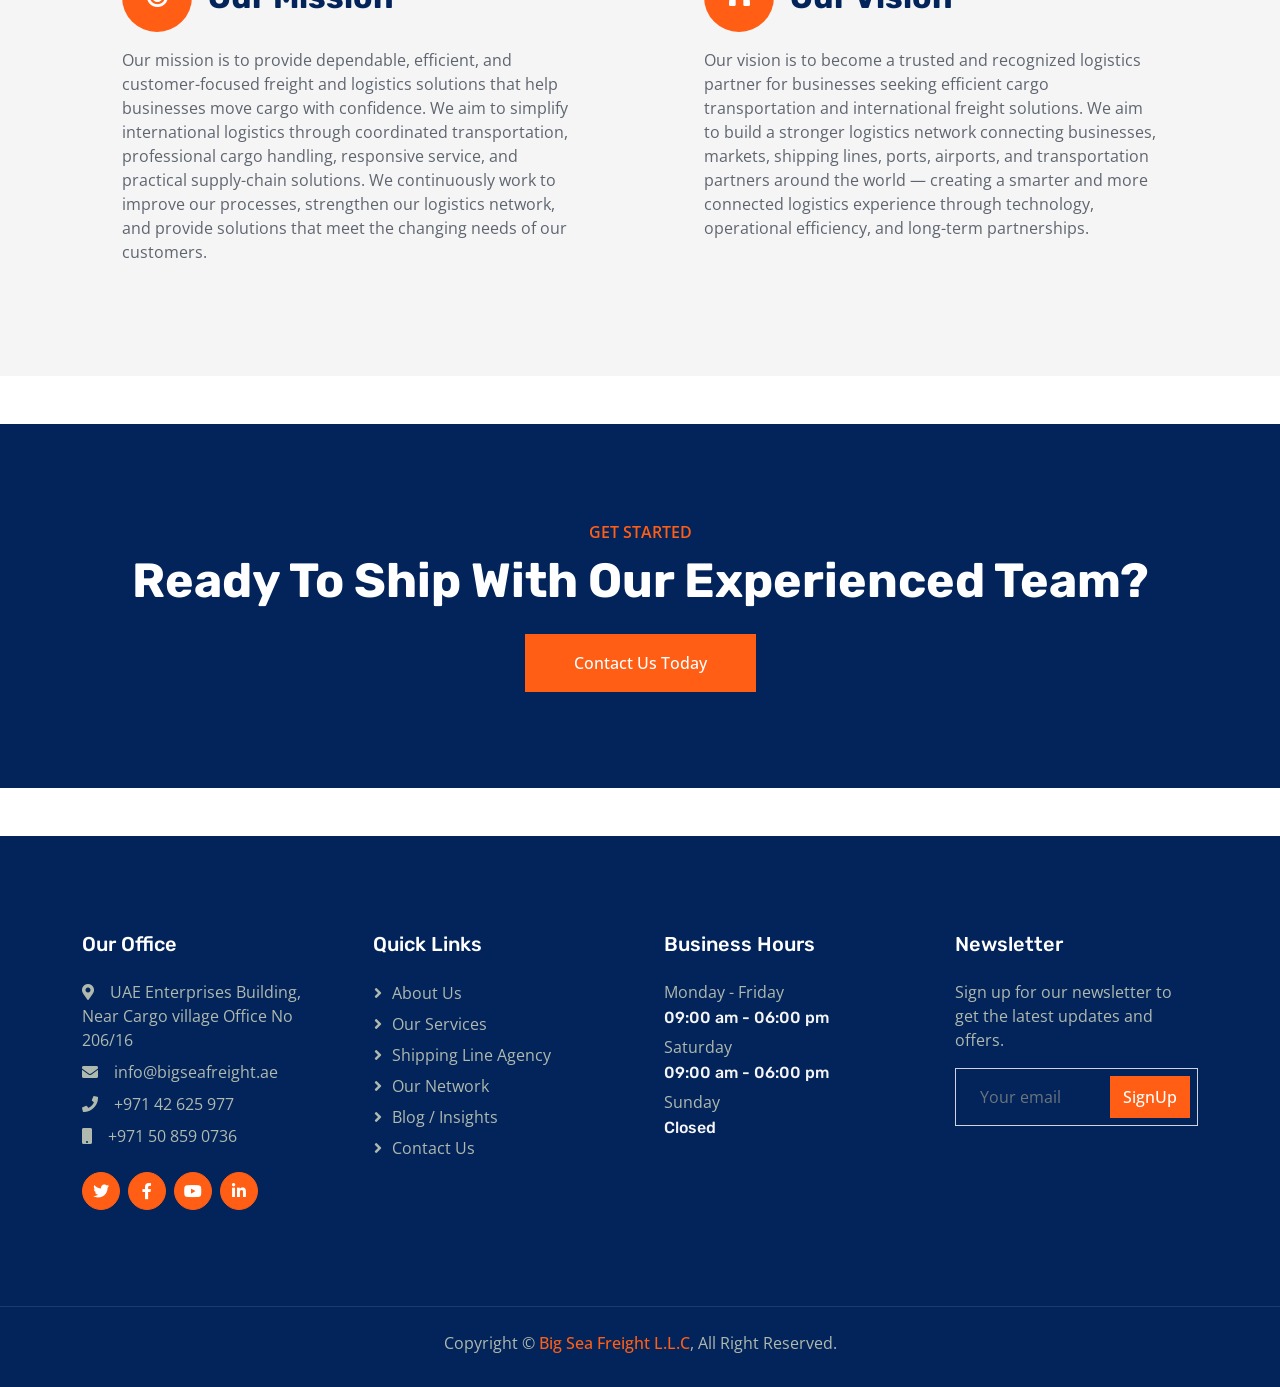
==== commit e349300f: "Update about.html" ====
--- a/about.html
+++ b/about.html
@@ -399,9 +399,9 @@
                 <div class="col-lg-3 col-md-6">
                     <h5 class="text-white mb-4">Business Hours</h5>
                     <p class="mb-1">Monday - Friday</p>
-                    <h6 class="text-light">09:00 am - 07:00 pm</h6>
+                    <h6 class="text-light">09:00 am - 06:00 pm</h6>
                     <p class="mb-1">Saturday</p>
-                    <h6 class="text-light">09:00 am - 12:00 pm</h6>
+                    <h6 class="text-light">09:00 am - 06:00 pm</h6>
                     <p class="mb-1">Sunday</p>
                     <h6 class="text-light">Closed</h6>
                 </div>
